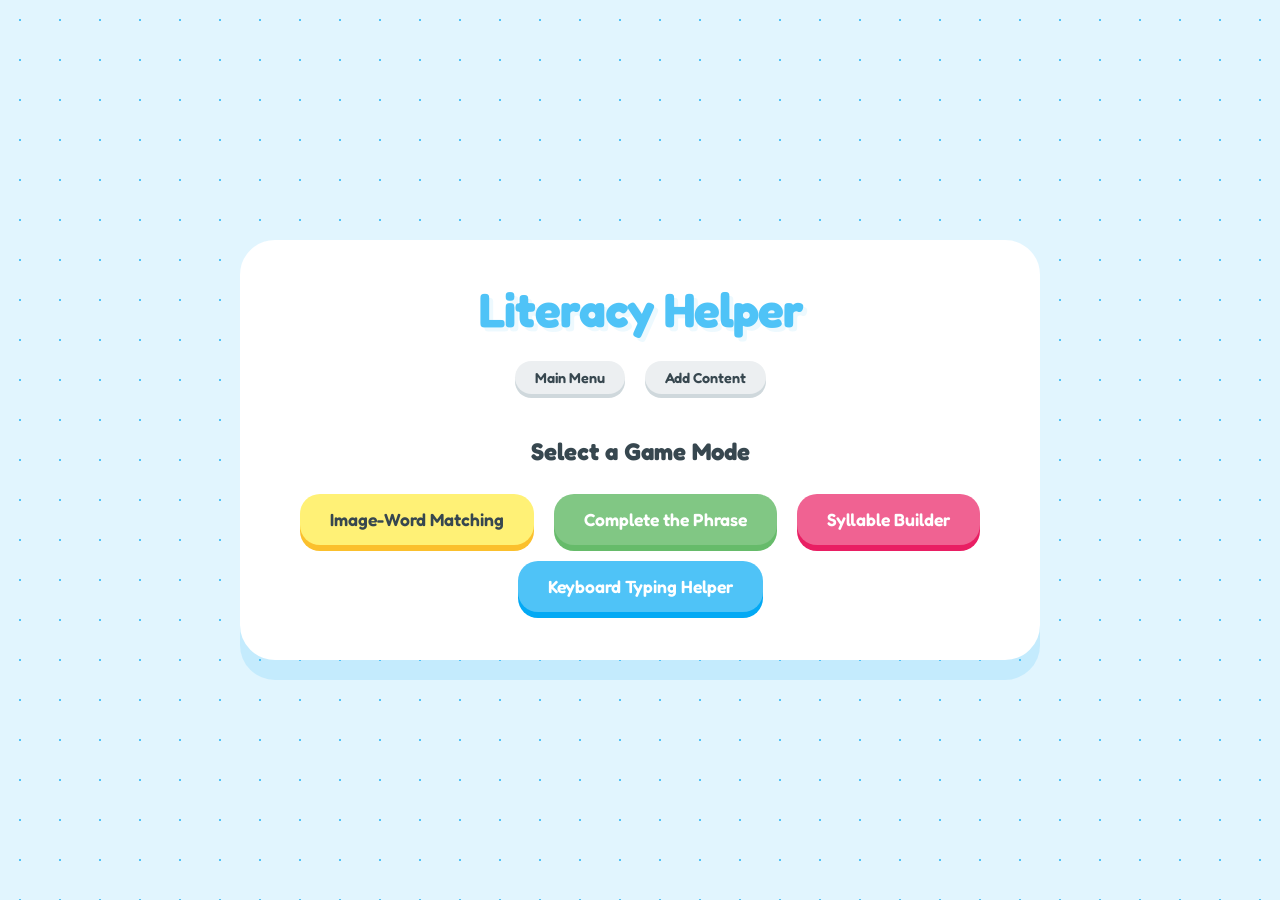
==== index.html @ 3e1d964c "game done" ====
<!DOCTYPE html>
<html lang="en">
<head>
    <meta charset="UTF-8">
    <meta name="viewport" content="width=device-width, initial-scale=1.0">
    <title>Literacy Helper</title>
    <link rel="stylesheet" href="style.css">
    <link href="https://fonts.googleapis.com/css2?family=Fredoka:wght@400;500;600;700&display=swap" rel="stylesheet">
</head>
<body>
    <div id="game-container">
        <header>
            <h1>Literacy Helper</h1>
            <nav id="main-nav">
                <button onclick="showMenu()">Main Menu</button>
                <button onclick="window.location.href='admin.html'">Add Content</button>
            </nav>
        </header>

        <main id="content">
            <!-- Main Menu -->
            <div id="menu" class="screen">
                <h2>Select a Game Mode</h2>
                <div class="mode-buttons">
                    <button onclick="startGame('image-match')">Image-Word Matching</button>
                    <button onclick="startGame('complete-phrase')">Complete the Phrase</button>
                    <button onclick="startGame('syllable-builder')">Syllable Builder</button>
                    <button onclick="startGame('keyboard-typing')">Keyboard Typing Helper</button>
                </div>
            </div>

            <!-- Game Screens (Hidden by default) -->
            <div id="game-screen" class="screen hidden">
                <div class="status-bar">
                   <button id="tts-btn" class="icon-btn">🔊 Listen</button>
                   <span id="score">Score: 0</span>
                </div>
                
                <div id="question-area">
                    <img id="game-image" src="" alt="Game Image" class="hidden">
                    <div id="question-text"></div>
                    <div id="interaction-area"></div>
                </div>

                <div id="feedback" class="hidden"></div>
                <div class="controls">
                    <button id="retry-btn" class="hidden" onclick="loadQuestion()">Retry</button>
                    <button id="next-btn" class="hidden" onclick="loadNextQuestion()">Next Question</button>
                </div>
            </div>
        </main>
    </div>

    <script src="script.js"></script>
</body>
</html>
---- style.css ----
:root {
  --blue: #4FC3F7;
  --green: #81C784;
  --yellow: #FFF176;
  --orange: #FFB74D;
  --pink: #F06292;
  --white: #FFFFFF;
  --text-dark: #37474F;
  --bg-color: #E1F5FE;
  
  --font-family: 'Fredoka', sans-serif;
  --radius-lg: 35px;
  --radius-md: 20px;
  --radius-pill: 100px;
  --shadow-main: 0 10px 0 rgba(0,0,0,0.05);
  --btn-shadow: 0 8px 0 rgba(0,0,0,0.1);
}

* {
  box-sizing: border-box;
}

body {
  font-family: var(--font-family);
  background-color: var(--bg-color);
  background-image: radial-gradient(var(--blue) 1px, transparent 1px);
  background-size: 40px 40px;
  color: var(--text-dark);
  margin: 0;
  padding: 0;
  display: flex;
  justify-content: center;
  align-items: center;
  height: 100vh;
  width: 100vw;
  overflow: hidden;
}

#game-container {
  background-color: var(--white);
  padding: 30px;
  border-radius: var(--radius-lg);
  box-shadow: 0 20px 0 rgba(79, 195, 247, 0.2);
  width: 90%;
  max-width: 800px;
  max-height: 95vh;
  text-align: center;
  position: relative;
  border: 10px solid var(--white);
  display: flex;
  flex-direction: column;
  overflow-y: auto;
}

h1 {
  font-size: 3em;
  margin: 0 0 15px 0;
  color: var(--blue);
  text-shadow: 4px 4px 0px rgba(79, 195, 247, 0.1);
  letter-spacing: -1px;
}

button {
  font-family: var(--font-family);
  font-size: 1.1em;
  font-weight: 600;
  padding: 15px 30px;
  margin: 8px;
  border: none;
  border-radius: var(--radius-md);
  cursor: pointer;
  transition: all 0.2s cubic-bezier(0.175, 0.885, 0.32, 1.275);
  position: relative;
  color: var(--text-dark);
}

button:hover {
  transform: translateY(-5px) scale(1.05);
}

button:active {
  transform: translateY(2px);
}

.mode-buttons button:nth-child(1) { background-color: var(--yellow); box-shadow: 0 6px 0 #FBC02D; }
.mode-buttons button:nth-child(2) { background-color: var(--green); box-shadow: 0 6px 0 #66BB6A; color: white; }
.mode-buttons button:nth-child(3) { background-color: var(--pink); box-shadow: 0 6px 0 #E91E63; color: white; }
.mode-buttons button:nth-child(4) { background-color: var(--blue); box-shadow: 0 6px 0 #03A9F4; color: white; }

#main-nav { margin-bottom: 15px; }
#main-nav button { padding: 8px 20px; font-size: 0.9em; background-color: #ECEFF1; box-shadow: 0 4px 0 #CFD8DC; }

#game-image {
  max-width: 250px;
  max-height: 180px;
  width: auto;
  height: auto;
  border-radius: var(--radius-md);
  margin: 0 auto 15px auto;
  border: 8px solid #F5F5F5;
  background-color: white;
  box-shadow: 0 8px 0 rgba(0,0,0,0.05);
}

#question-text {
  font-size: 1.8em;
  font-weight: 700;
  margin-bottom: 20px;
  color: var(--text-dark);
}

.option-btn { background-color: #F8F9FA; box-shadow: 0 6px 0 #E9ECEF; min-width: 130px; }
.correct { background-color: var(--green) !important; color: white !important; box-shadow: 0 6px 0 #388E3C !important; }
.wrong { background-color: var(--pink) !important; color: white !important; box-shadow: 0 6px 0 #C2185B !important; }

.status-bar {
  display: flex;
  justify-content: space-between;
  align-items: center;
  margin-bottom: 20px;
  padding: 8px 20px;
  background-color: #F1F8E9;
  border-radius: var(--radius-pill);
}

#score { font-size: 1.5em; font-weight: 700; color: var(--green); }
#tts-btn { background-color: var(--orange); color: white; box-shadow: 0 5px 0 #F57C00; font-size: 1em; }

#keyboard {
  background-color: #FAFAFA;
  padding: 15px;
  border-radius: var(--radius-lg);
  display: flex;
  flex-direction: column;
  gap: 8px;
  margin-top: 15px;
  box-shadow: inset 0 5px 15px rgba(0,0,0,0.05);
}
.keyboard-row { display: flex; justify-content: center; gap: 6px; }
.key { width: 45px; height: 55px; font-size: 1.2em; border-radius: 10px; background-color: white; box-shadow: 0 5px 0 #EEEEEE; display: flex; justify-content: center; align-items: center; padding: 0; }
.key.highlight { background-color: var(--yellow); box-shadow: 0 5px 0 #FBC02D; }

#current-build { font-size: 2em; margin-bottom: 20px; padding: 15px; background-color: #FFFDE7; border-radius: var(--radius-md); border: 4px dashed var(--orange); color: var(--pink); min-height: 60px; }
.syllable-btn { background-color: white; box-shadow: 0 6px 0 #F5F5F5; color: var(--blue); }

.controls { margin-top: 20px; display: flex; justify-content: center; gap: 15px; }
#retry-btn { background-color: #E0E0E0; box-shadow: 0 6px 0 #BDBDBD; }
#next-btn { background-color: var(--blue); color: white; box-shadow: 0 6px 0 #0288D1; font-size: 1.3em; }

.admin-form { text-align: left; display: flex; flex-direction: column; gap: 15px; }
.admin-form label { font-weight: 600; color: var(--blue); font-size: 1em; }
.admin-form input, .admin-form select { font-family: var(--font-family); padding: 12px; border: 3px solid #ECEFF1; border-radius: 12px; font-size: 0.9em; background-color: #FAFAFA; }
.admin-form input:focus { outline: none; border-color: var(--blue); }

#feedback { font-size: 1.8em; font-weight: 700; margin: 15px 0; padding: 10px; border-radius: var(--radius-md); animation: pop 0.4s cubic-bezier(0.175, 0.885, 0.32, 1.275); }
@keyframes pop { 0% { transform: scale(0.5); opacity: 0; } 100% { transform: scale(1); opacity: 1; } }

#typing-display { font-size: 2.5em; font-weight: 700; color: var(--pink); letter-spacing: 6px; margin-bottom: 15px; min-height: 1.1em; }

.screen { transition: opacity 0.5s; }
.hidden { display: none !important; }

/* Scrollbar styling */
#game-container::-webkit-scrollbar { width: 8px; }
#game-container::-webkit-scrollbar-track { background: #f1f1f1; border-radius: 10px; }
#game-container::-webkit-scrollbar-thumb { background: var(--blue); border-radius: 10px; }
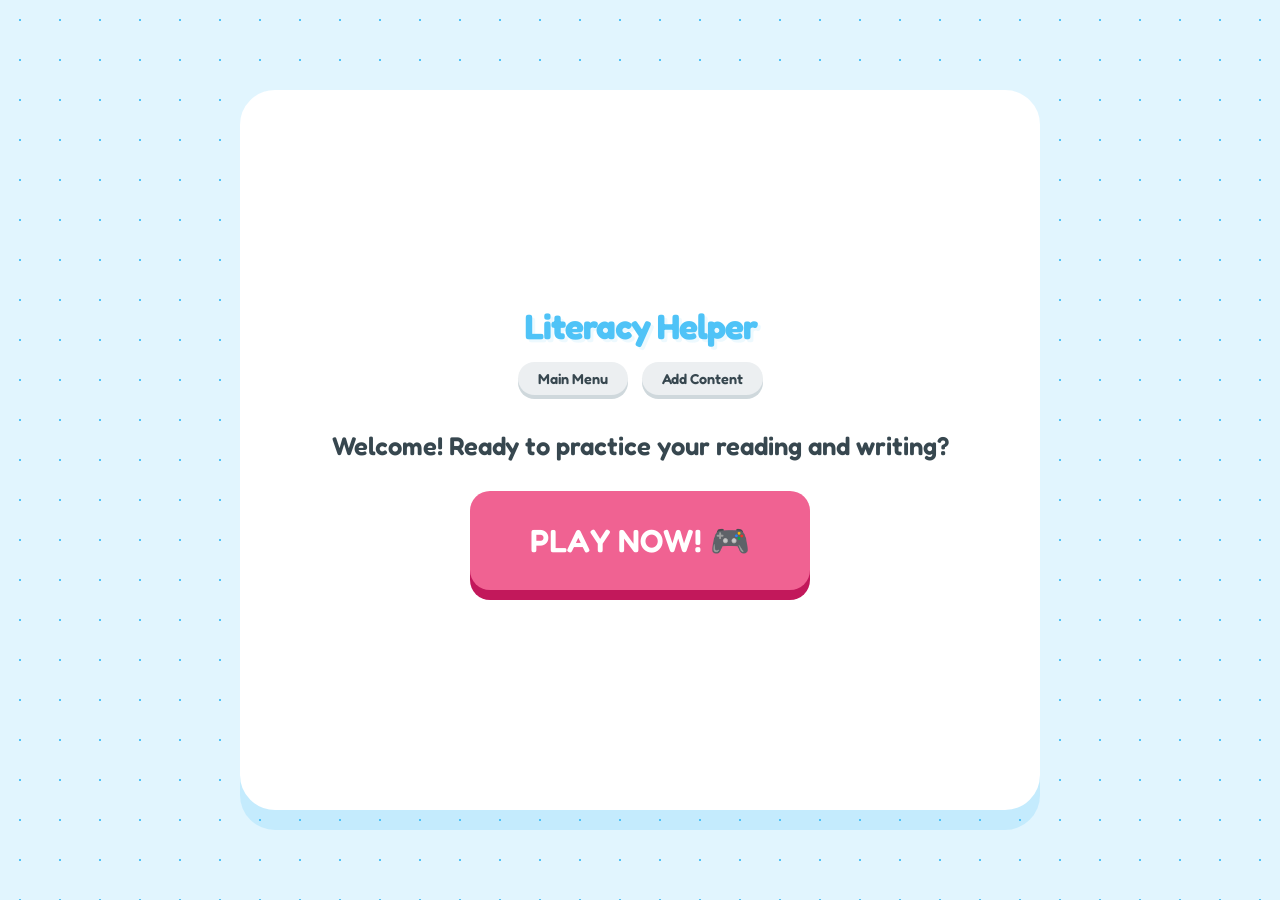
==== commit 1718255f: "joined game modes" ====
--- a/index.html
+++ b/index.html
@@ -20,12 +20,9 @@
         <main id="content">
             <!-- Main Menu -->
             <div id="menu" class="screen">
-                <h2>Select a Game Mode</h2>
-                <div class="mode-buttons">
-                    <button onclick="startGame('image-match')">Image-Word Matching</button>
-                    <button onclick="startGame('complete-phrase')">Complete the Phrase</button>
-                    <button onclick="startGame('syllable-builder')">Syllable Builder</button>
-                    <button onclick="startGame('keyboard-typing')">Keyboard Typing Helper</button>
+                <div class="menu-content">
+                    <p>Welcome! Ready to practice your reading and writing?</p>
+                    <button id="start-game-btn" onclick="startRandomGame()" style="font-size: 2em; padding: 30px 60px;">PLAY NOW! 🎮</button>
                 </div>
             </div>
 
--- a/style.css
+++ b/style.css
@@ -38,25 +38,37 @@
 
 #game-container {
   background-color: var(--white);
-  padding: 30px;
+  padding: 20px;
   border-radius: var(--radius-lg);
   box-shadow: 0 20px 0 rgba(79, 195, 247, 0.2);
-  width: 90%;
+  width: 95%;
   max-width: 800px;
-  max-height: 95vh;
+  min-height: 80vh;
+  max-height: 98vh;
   text-align: center;
   position: relative;
-  border: 10px solid var(--white);
+  border: 8px solid var(--white);
   display: flex;
   flex-direction: column;
+  justify-content: center;
+  align-items: center;
   overflow-y: auto;
 }
 
+.screen {
+  width: 100%;
+  flex-grow: 1;
+  display: flex;
+  flex-direction: column;
+  justify-content: space-between;
+  align-items: center;
+}
+
 h1 {
-  font-size: 3em;
-  margin: 0 0 15px 0;
+  font-size: 2.2em;
+  margin: 0 0 10px 0;
   color: var(--blue);
-  text-shadow: 4px 4px 0px rgba(79, 195, 247, 0.1);
+  text-shadow: 3px 3px 0px rgba(79, 195, 247, 0.1);
   letter-spacing: -1px;
 }
 
@@ -64,8 +76,8 @@
   font-family: var(--font-family);
   font-size: 1.1em;
   font-weight: 600;
-  padding: 15px 30px;
-  margin: 8px;
+  padding: 12px 25px;
+  margin: 5px;
   border: none;
   border-radius: var(--radius-md);
   cursor: pointer;
@@ -74,93 +86,105 @@
   color: var(--text-dark);
 }
 
-button:hover {
-  transform: translateY(-5px) scale(1.05);
-}
-
-button:active {
-  transform: translateY(2px);
-}
+button:hover { transform: translateY(-3px) scale(1.02); }
+button:active { transform: translateY(1px); }
 
 .mode-buttons button:nth-child(1) { background-color: var(--yellow); box-shadow: 0 6px 0 #FBC02D; }
 .mode-buttons button:nth-child(2) { background-color: var(--green); box-shadow: 0 6px 0 #66BB6A; color: white; }
 .mode-buttons button:nth-child(3) { background-color: var(--pink); box-shadow: 0 6px 0 #E91E63; color: white; }
 .mode-buttons button:nth-child(4) { background-color: var(--blue); box-shadow: 0 6px 0 #03A9F4; color: white; }
 
-#main-nav { margin-bottom: 15px; }
+#main-nav { margin-bottom: 5px; }
 #main-nav button { padding: 8px 20px; font-size: 0.9em; background-color: #ECEFF1; box-shadow: 0 4px 0 #CFD8DC; }
 
+#question-area {
+  flex-grow: 1;
+  display: flex;
+  flex-direction: column;
+  justify-content: center;
+  align-items: center;
+  width: 100%;
+}
+
 #game-image {
-  max-width: 250px;
-  max-height: 180px;
+  max-width: 200px;
+  max-height: 150px;
   width: auto;
   height: auto;
+  object-fit: contain;
   border-radius: var(--radius-md);
-  margin: 0 auto 15px auto;
-  border: 8px solid #F5F5F5;
+  margin-bottom: 10px;
+  border: 6px solid #F5F5F5;
   background-color: white;
-  box-shadow: 0 8px 0 rgba(0,0,0,0.05);
+  box-shadow: 0 6px 0 rgba(0,0,0,0.05);
+  flex-shrink: 1;
 }
 
 #question-text {
-  font-size: 1.8em;
+  font-size: 1.6em;
   font-weight: 700;
-  margin-bottom: 20px;
+  margin-bottom: 10px;
   color: var(--text-dark);
 }
 
-.option-btn { background-color: #F8F9FA; box-shadow: 0 6px 0 #E9ECEF; min-width: 130px; }
+.option-btn { background-color: #F8F9FA; box-shadow: 0 6px 0 #E9ECEF; min-width: 120px; }
 .correct { background-color: var(--green) !important; color: white !important; box-shadow: 0 6px 0 #388E3C !important; }
 .wrong { background-color: var(--pink) !important; color: white !important; box-shadow: 0 6px 0 #C2185B !important; }
 
 .status-bar {
+  width: 100%;
   display: flex;
   justify-content: space-between;
   align-items: center;
-  margin-bottom: 20px;
+  margin-bottom: 10px;
   padding: 8px 20px;
   background-color: #F1F8E9;
   border-radius: var(--radius-pill);
 }
 
-#score { font-size: 1.5em; font-weight: 700; color: var(--green); }
-#tts-btn { background-color: var(--orange); color: white; box-shadow: 0 5px 0 #F57C00; font-size: 1em; }
+#score { font-size: 1.4em; font-weight: 700; color: var(--green); }
+#tts-btn { background-color: var(--orange); color: white; box-shadow: 0 4px 0 #F57C00; font-size: 0.9em; }
 
 #keyboard {
   background-color: #FAFAFA;
-  padding: 15px;
-  border-radius: var(--radius-lg);
+  padding: 10px;
+  border-radius: var(--radius-md);
   display: flex;
   flex-direction: column;
-  gap: 8px;
-  margin-top: 15px;
+  gap: 5px;
+  width: 100%;
   box-shadow: inset 0 5px 15px rgba(0,0,0,0.05);
 }
-.keyboard-row { display: flex; justify-content: center; gap: 6px; }
-.key { width: 45px; height: 55px; font-size: 1.2em; border-radius: 10px; background-color: white; box-shadow: 0 5px 0 #EEEEEE; display: flex; justify-content: center; align-items: center; padding: 0; }
-.key.highlight { background-color: var(--yellow); box-shadow: 0 5px 0 #FBC02D; }
+.keyboard-row { display: flex; justify-content: center; gap: 5px; }
+.key { width: 40px; height: 45px; font-size: 1.1em; border-radius: 8px; background-color: white; box-shadow: 0 4px 0 #EEEEEE; display: flex; justify-content: center; align-items: center; padding: 0; }
+.key.highlight { background-color: var(--yellow); box-shadow: 0 4px 0 #FBC02D; }
 
-#current-build { font-size: 2em; margin-bottom: 20px; padding: 15px; background-color: #FFFDE7; border-radius: var(--radius-md); border: 4px dashed var(--orange); color: var(--pink); min-height: 60px; }
+#current-build { font-size: 1.8em; margin-bottom: 15px; padding: 10px; background-color: #FFFDE7; border-radius: var(--radius-md); border: 3px dashed var(--orange); color: var(--pink); min-height: 50px; }
 .syllable-btn { background-color: white; box-shadow: 0 6px 0 #F5F5F5; color: var(--blue); }
 
-.controls { margin-top: 20px; display: flex; justify-content: center; gap: 15px; }
-#retry-btn { background-color: #E0E0E0; box-shadow: 0 6px 0 #BDBDBD; }
+.controls { width: 100%; margin-top: 10px; display: flex; justify-content: center; gap: 15px; padding-bottom: 5px; }
+#retry-btn { background-color: #E0E0E0; box-shadow: 0 5px 0 #BDBDBD; }
 #next-btn { background-color: var(--blue); color: white; box-shadow: 0 6px 0 #0288D1; font-size: 1.3em; }
 
-.admin-form { text-align: left; display: flex; flex-direction: column; gap: 15px; }
-.admin-form label { font-weight: 600; color: var(--blue); font-size: 1em; }
-.admin-form input, .admin-form select { font-family: var(--font-family); padding: 12px; border: 3px solid #ECEFF1; border-radius: 12px; font-size: 0.9em; background-color: #FAFAFA; }
-.admin-form input:focus { outline: none; border-color: var(--blue); }
+.admin-form { text-align: left; display: flex; flex-direction: column; gap: 12px; overflow-y: auto; width: 100%; }
+.admin-form label { font-weight: 600; color: var(--blue); font-size: 0.9em; }
+.admin-form input, .admin-form select { font-family: var(--font-family); padding: 10px; border: 2px solid #ECEFF1; border-radius: 10px; font-size: 0.9em; background-color: #FAFAFA; }
 
-#feedback { font-size: 1.8em; font-weight: 700; margin: 15px 0; padding: 10px; border-radius: var(--radius-md); animation: pop 0.4s cubic-bezier(0.175, 0.885, 0.32, 1.275); }
+#feedback { font-size: 1.6em; font-weight: 700; margin: 10px 0; padding: 8px; border-radius: var(--radius-md); animation: pop 0.4s cubic-bezier(0.175, 0.885, 0.32, 1.275); }
 @keyframes pop { 0% { transform: scale(0.5); opacity: 0; } 100% { transform: scale(1); opacity: 1; } }
 
-#typing-display { font-size: 2.5em; font-weight: 700; color: var(--pink); letter-spacing: 6px; margin-bottom: 15px; min-height: 1.1em; }
+#typing-display { font-size: 2em; font-weight: 700; color: var(--pink); letter-spacing: 6px; margin-bottom: 5px; min-height: 1.1em; }
 
-.screen { transition: opacity 0.5s; }
+.menu-content { flex-grow: 1; display: flex; flex-direction: column; justify-content: center; align-items: center; }
+.menu-content p { font-size: 1.6em; font-weight: 600; margin-bottom: 25px; color: var(--text-dark); }
+
+#start-game-btn { background-color: var(--pink); color: white; box-shadow: 0 10px 0 #C2185B; font-size: 2em !important; animation: pulse 2s infinite; }
+#start-game-btn:hover { background-color: #F48FB1; box-shadow: 0 12px 0 #C2185B; }
+@keyframes pulse { 0% { transform: scale(1); } 50% { transform: scale(1.05); } 100% { transform: scale(1); } }
+
 .hidden { display: none !important; }
 
 /* Scrollbar styling */
-#game-container::-webkit-scrollbar { width: 8px; }
+#game-container::-webkit-scrollbar { width: 6px; }
 #game-container::-webkit-scrollbar-track { background: #f1f1f1; border-radius: 10px; }
 #game-container::-webkit-scrollbar-thumb { background: var(--blue); border-radius: 10px; }
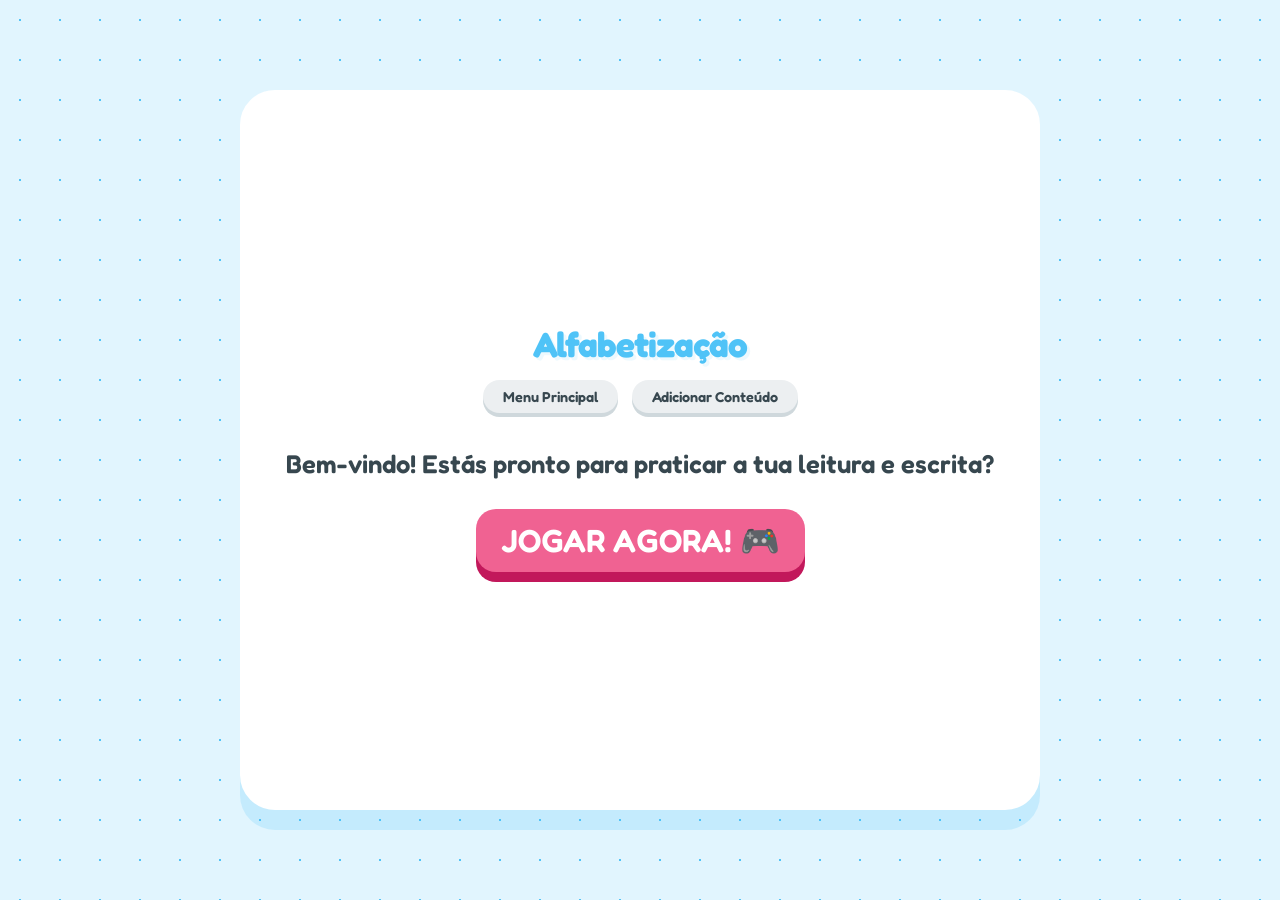
==== commit 69627a5e: "translated to pt_PT" ====
--- a/index.html
+++ b/index.html
@@ -1,48 +1,58 @@
 <!DOCTYPE html>
-<html lang="en">
+<html lang="pt-PT">
 <head>
     <meta charset="UTF-8">
     <meta name="viewport" content="width=device-width, initial-scale=1.0">
-    <title>Literacy Helper</title>
+    <title>Ajudante de Alfabetização</title>
     <link rel="stylesheet" href="style.css">
     <link href="https://fonts.googleapis.com/css2?family=Fredoka:wght@400;500;600;700&display=swap" rel="stylesheet">
 </head>
 <body>
     <div id="game-container">
         <header>
-            <h1>Literacy Helper</h1>
+            <h1>Alfabetização</h1>
             <nav id="main-nav">
-                <button onclick="showMenu()">Main Menu</button>
-                <button onclick="window.location.href='admin.html'">Add Content</button>
+                <button onclick="showMenu()">Menu Principal</button>
+                <button onclick="window.location.href='admin.html'">Adicionar Conteúdo</button>
             </nav>
         </header>
 
         <main id="content">
-            <!-- Main Menu -->
+            <!-- Menu Principal -->
             <div id="menu" class="screen">
                 <div class="menu-content">
-                    <p>Welcome! Ready to practice your reading and writing?</p>
-                    <button id="start-game-btn" onclick="startRandomGame()" style="font-size: 2em; padding: 30px 60px;">PLAY NOW! 🎮</button>
+                    <p>Bem-vindo! Estás pronto para praticar a tua leitura e escrita?</p>
+                    <button id="start-game-btn" onclick="startRandomGame()">JOGAR AGORA! 🎮</button>
                 </div>
             </div>
 
-            <!-- Game Screens (Hidden by default) -->
+            <!-- Ecrã de Jogo -->
             <div id="game-screen" class="screen hidden">
                 <div class="status-bar">
-                   <button id="tts-btn" class="icon-btn">🔊 Listen</button>
-                   <span id="score">Score: 0</span>
+                   <button id="tts-btn" class="icon-btn">🔇 Ouvir</button>
+                   <span id="score">Pontos: 0</span>
                 </div>
                 
                 <div id="question-area">
-                    <img id="game-image" src="" alt="Game Image" class="hidden">
+                    <img id="game-image" src="" alt="Imagem do Jogo" class="hidden">
                     <div id="question-text"></div>
                     <div id="interaction-area"></div>
                 </div>
 
                 <div id="feedback" class="hidden"></div>
                 <div class="controls">
-                    <button id="retry-btn" class="hidden" onclick="loadQuestion()">Retry</button>
-                    <button id="next-btn" class="hidden" onclick="loadNextQuestion()">Next Question</button>
+                    <button id="retry-btn" class="hidden" onclick="loadQuestion()">Tentar Novamente</button>
+                    <button id="next-btn" class="hidden" onclick="loadNextQuestion()">Próxima Pergunta</button>
+                </div>
+            </div>
+
+            <!-- Ecrã de Vitória -->
+            <div id="victory-screen" class="screen hidden">
+                <div class="victory-content">
+                    <h2 style="font-size: 3em; color: var(--green);">🎉 CONSEGUISTE! 🎉</h2>
+                    <p style="font-size: 2em;">Completaste todas as perguntas!</p>
+                    <div id="final-score" style="font-size: 3em; font-weight: 700; color: var(--pink); margin: 20px 0;">Pontuação Final: 0</div>
+                    <button onclick="showMenu()" style="font-size: 1.5em; background-color: var(--blue); color: white; box-shadow: 0 8px 0 #0288D1;">Jogar Novamente! 🔄</button>
                 </div>
             </div>
         </main>
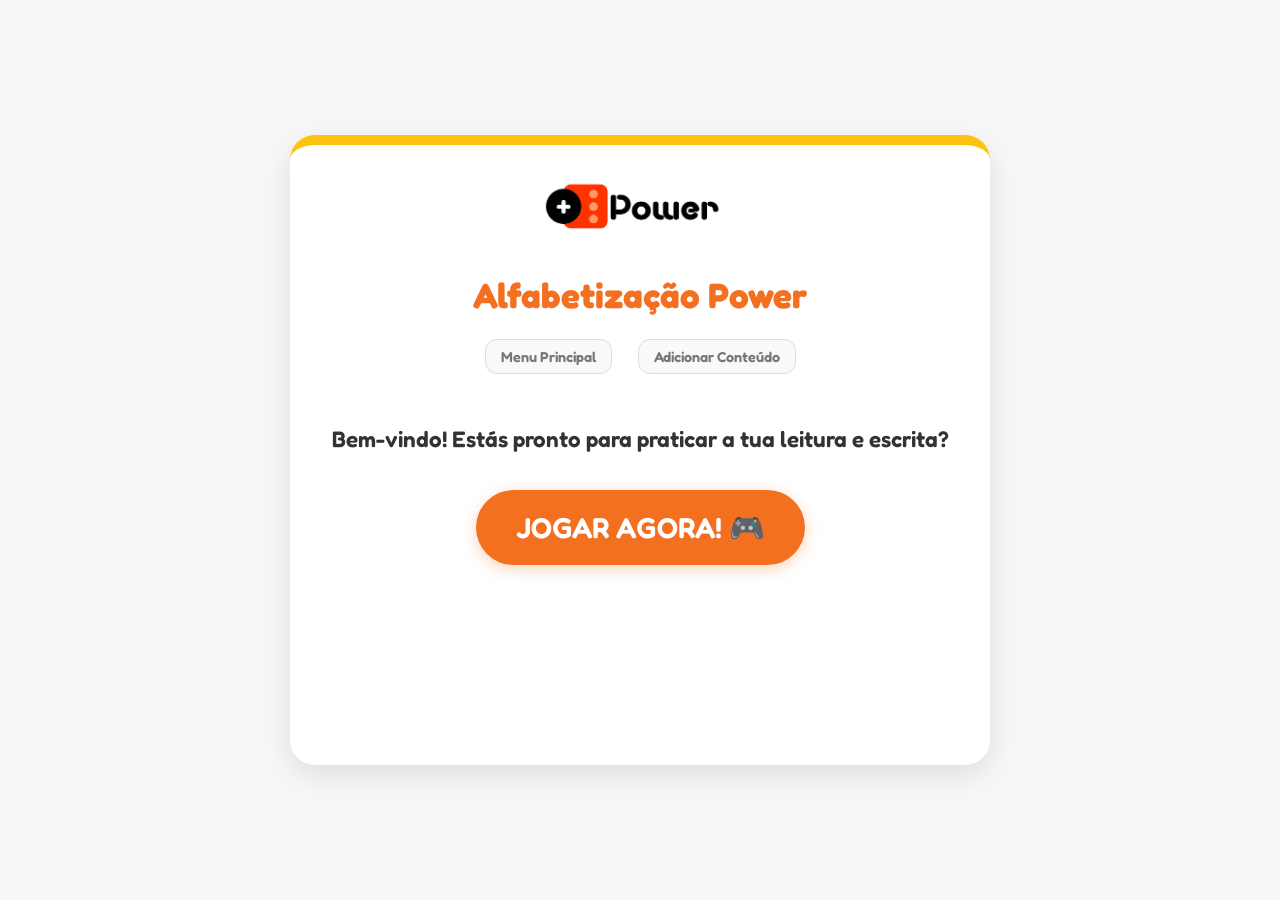
==== commit 08f1db28: "updated style" ====
--- a/index.html
+++ b/index.html
@@ -9,8 +9,11 @@
 </head>
 <body>
     <div id="game-container">
+        <div class="logo-container">
+            <img src="power_logo.avif" alt="Mais Power">
+        </div>
         <header>
-            <h1>Alfabetização</h1>
+            <h1>Alfabetização Power</h1>
             <nav id="main-nav">
                 <button onclick="showMenu()">Menu Principal</button>
                 <button onclick="window.location.href='admin.html'">Adicionar Conteúdo</button>
@@ -49,10 +52,10 @@
             <!-- Ecrã de Vitória -->
             <div id="victory-screen" class="screen hidden">
                 <div class="victory-content">
-                    <h2 style="font-size: 3em; color: var(--green);">🎉 CONSEGUISTE! 🎉</h2>
+                    <h2 style="font-size: 3em; color: var(--laranja);">🎉 CONSEGUISTE! 🎉</h2>
                     <p style="font-size: 2em;">Completaste todas as perguntas!</p>
-                    <div id="final-score" style="font-size: 3em; font-weight: 700; color: var(--pink); margin: 20px 0;">Pontuação Final: 0</div>
-                    <button onclick="showMenu()" style="font-size: 1.5em; background-color: var(--blue); color: white; box-shadow: 0 8px 0 #0288D1;">Jogar Novamente! 🔄</button>
+                    <div id="final-score" style="font-size: 3em; font-weight: 700; color: var(--cinza); margin: 20px 0;">Pontuação Final: 0</div>
+                    <button onclick="showMenu()" style="font-size: 1.5em; background-color: var(--laranja); color: white; border: none; border-radius: 50px; width: 100%; max-width: 400px; padding: 20px;">Jogar Novamente! 🔄</button>
                 </div>
             </div>
         </main>
--- a/style.css
+++ b/style.css
@@ -1,19 +1,16 @@
 :root {
-  --blue: #4FC3F7;
-  --green: #81C784;
-  --yellow: #FFF176;
-  --orange: #FFB74D;
-  --pink: #F06292;
-  --white: #FFFFFF;
-  --text-dark: #37474F;
-  --bg-color: #E1F5FE;
+  --laranja: #F37021;
+  --amarelo: #FFC20E;
+  --cinza: #333333;
+  --branco: #FFFFFF;
+  --fundo: #f7f7f7;
   
   --font-family: 'Fredoka', sans-serif;
-  --radius-lg: 35px;
-  --radius-md: 20px;
-  --radius-pill: 100px;
-  --shadow-main: 0 10px 0 rgba(0,0,0,0.05);
-  --btn-shadow: 0 8px 0 rgba(0,0,0,0.1);
+  --radius-lg: 25px;
+  --radius-md: 12px;
+  --radius-pill: 50px;
+  --shadow-main: 0 10px 30px rgba(0,0,0,0.1);
+  --btn-shadow: 0 4px 0 rgba(0,0,0,0.1);
 }
 
 * {
@@ -22,37 +19,46 @@
 
 body {
   font-family: var(--font-family);
-  background-color: var(--bg-color);
-  background-image: radial-gradient(var(--blue) 1px, transparent 1px);
-  background-size: 40px 40px;
-  color: var(--text-dark);
+  background-color: var(--fundo);
+  color: var(--cinza);
   margin: 0;
   padding: 0;
   display: flex;
   justify-content: center;
   align-items: center;
-  height: 100vh;
+  min-height: 100vh;
   width: 100vw;
-  overflow: hidden;
+  overflow-x: hidden;
 }
 
 #game-container {
-  background-color: var(--white);
-  padding: 20px;
+  background-color: var(--branco);
+  padding: 30px;
   border-radius: var(--radius-lg);
-  box-shadow: 0 20px 0 rgba(79, 195, 247, 0.2);
+  box-shadow: var(--shadow-main);
   width: 95%;
-  max-width: 800px;
-  min-height: 80vh;
-  max-height: 98vh;
+  max-width: 700px;
+  min-height: 70vh;
   text-align: center;
   position: relative;
-  border: 8px solid var(--white);
-  display: flex;
-  flex-direction: column;
-  justify-content: center;
-  align-items: center;
-  overflow-y: auto;
+  border-top: 10px solid var(--amarelo);
+  display: flex;
+  flex-direction: column;
+  justify-content: flex-start;
+  align-items: center;
+  margin: 20px;
+}
+
+.logo-container {
+  width: 200px;
+  margin-bottom: 20px;
+  flex-shrink: 0;
+}
+
+.logo-container img {
+  width: 100%;
+  height: auto;
+  object-fit: contain;
 }
 
 .screen {
@@ -60,131 +66,197 @@
   flex-grow: 1;
   display: flex;
   flex-direction: column;
-  justify-content: space-between;
+  justify-content: flex-start;
   align-items: center;
 }
 
 h1 {
   font-size: 2.2em;
-  margin: 0 0 10px 0;
-  color: var(--blue);
-  text-shadow: 3px 3px 0px rgba(79, 195, 247, 0.1);
-  letter-spacing: -1px;
+  margin: 0 0 15px 0;
+  color: var(--laranja);
+  font-weight: 700;
 }
 
 button {
   font-family: var(--font-family);
   font-size: 1.1em;
   font-weight: 600;
-  padding: 12px 25px;
-  margin: 5px;
-  border: none;
+  padding: 15px 25px;
+  margin: 8px;
+  border: 2px solid var(--laranja);
   border-radius: var(--radius-md);
   cursor: pointer;
-  transition: all 0.2s cubic-bezier(0.175, 0.885, 0.32, 1.275);
-  position: relative;
-  color: var(--text-dark);
-}
-
-button:hover { transform: translateY(-3px) scale(1.02); }
-button:active { transform: translateY(1px); }
-
-.mode-buttons button:nth-child(1) { background-color: var(--yellow); box-shadow: 0 6px 0 #FBC02D; }
-.mode-buttons button:nth-child(2) { background-color: var(--green); box-shadow: 0 6px 0 #66BB6A; color: white; }
-.mode-buttons button:nth-child(3) { background-color: var(--pink); box-shadow: 0 6px 0 #E91E63; color: white; }
-.mode-buttons button:nth-child(4) { background-color: var(--blue); box-shadow: 0 6px 0 #03A9F4; color: white; }
-
-#main-nav { margin-bottom: 5px; }
-#main-nav button { padding: 8px 20px; font-size: 0.9em; background-color: #ECEFF1; box-shadow: 0 4px 0 #CFD8DC; }
+  transition: all 0.2s ease;
+  background-color: var(--branco);
+  color: var(--laranja);
+}
+
+button:hover:not(:disabled) {
+  background-color: var(--laranja);
+  color: var(--branco);
+}
+
+button:active { transform: translateY(2px); }
+
+#main-nav { margin-bottom: 20px; width: 100%; display: flex; justify-content: center; gap: 10px; }
+#main-nav button { 
+  padding: 8px 15px; 
+  font-size: 0.9em; 
+  border: 1px solid #ddd; 
+  color: #777; 
+  background-color: #f9f9f9; 
+}
+#main-nav button:hover { background-color: #eee; color: var(--cinza); border-color: #ccc; }
 
 #question-area {
   flex-grow: 1;
   display: flex;
   flex-direction: column;
-  justify-content: center;
+  justify-content: flex-start;
   align-items: center;
   width: 100%;
 }
 
 #game-image {
-  max-width: 200px;
-  max-height: 150px;
-  width: auto;
-  height: auto;
-  object-fit: contain;
+  width: 100%;
+  max-width: 400px;
+  height: 250px;
+  object-fit: cover;
   border-radius: var(--radius-md);
-  margin-bottom: 10px;
-  border: 6px solid #F5F5F5;
-  background-color: white;
-  box-shadow: 0 6px 0 rgba(0,0,0,0.05);
-  flex-shrink: 1;
+  margin-bottom: 20px;
+  border: 1px solid #ddd;
+  background-color: #eee;
 }
 
 #question-text {
   font-size: 1.6em;
   font-weight: 700;
-  margin-bottom: 10px;
-  color: var(--text-dark);
-}
-
-.option-btn { background-color: #F8F9FA; box-shadow: 0 6px 0 #E9ECEF; min-width: 120px; }
-.correct { background-color: var(--green) !important; color: white !important; box-shadow: 0 6px 0 #388E3C !important; }
-.wrong { background-color: var(--pink) !important; color: white !important; box-shadow: 0 6px 0 #C2185B !important; }
+  margin-bottom: 25px;
+  color: var(--cinza);
+}
+
+.option-btn { width: 100%; max-width: 400px; margin: 5px auto; }
+.correct { background-color: #27ae60 !important; color: white !important; border-color: #27ae60 !important; }
+.wrong { background-color: #e74c3c !important; color: white !important; border-color: #e74c3c !important; }
 
 .status-bar {
   width: 100%;
   display: flex;
   justify-content: space-between;
   align-items: center;
-  margin-bottom: 10px;
-  padding: 8px 20px;
-  background-color: #F1F8E9;
+  margin-bottom: 20px;
+  padding: 10px 0;
+  border-bottom: 2px solid #f0f0f0;
+}
+
+#score { font-size: 1.2em; font-weight: 700; color: var(--laranja); }
+#tts-btn { 
+  padding: 8px 15px; 
+  font-size: 0.9em; 
+  background-color: var(--amarelo); 
+  border-color: var(--amarelo); 
+  color: var(--cinza); 
+}
+#tts-btn:hover { background-color: #f0b70d; border-color: #f0b70d; }
+
+#keyboard {
+  background-color: #f9f9f9;
+  padding: 15px;
+  border-radius: var(--radius-md);
+  display: flex;
+  flex-direction: column;
+  gap: 8px;
+  width: 100%;
+  border: 1px solid #eee;
+}
+.keyboard-row { display: flex; justify-content: center; gap: 8px; }
+.key { 
+  width: 40px; 
+  height: 45px; 
+  font-size: 1.1em; 
+  border-radius: 8px; 
+  background-color: white; 
+  border: 1px solid #ddd;
+  display: flex; 
+  justify-content: center; 
+  align-items: center; 
+  padding: 0; 
+  margin: 0;
+  color: var(--cinza);
+}
+.key.highlight { background-color: var(--amarelo); border-color: #f0b70d; }
+
+#current-build { 
+  font-size: 1.8em; 
+  margin-bottom: 20px; 
+  padding: 15px; 
+  background-color: #fffef0; 
+  border-radius: var(--radius-md); 
+  border: 2px dashed var(--amarelo); 
+  color: var(--laranja); 
+  min-height: 60px;
+  width: 100%;
+}
+.syllable-btn { background-color: white; border: 2px solid var(--amarelo); color: var(--cinza); width: auto; min-width: 60px; }
+.syllable-btn:hover { background-color: var(--amarelo); }
+
+.controls { width: 100%; margin-top: 25px; display: flex; flex-direction: column; align-items: center; gap: 10px; }
+#retry-btn { background-color: #eee; border-color: #ddd; color: #777; width: 100%; max-width: 400px; }
+#next-btn { 
+  background-color: var(--cinza); 
+  color: white; 
+  border: none; 
+  border-radius: var(--radius-pill); 
+  width: 100%; 
+  max-width: 400px;
+  font-size: 1.2em;
+}
+#next-btn:hover { background-color: #444; }
+
+.admin-form { text-align: left; display: flex; flex-direction: column; gap: 15px; width: 100%; }
+.admin-form label { font-weight: 600; color: var(--laranja); font-size: 1em; }
+.admin-form input, .admin-form select { 
+  font-family: var(--font-family); 
+  padding: 12px; 
+  border: 1px solid #ddd; 
+  border-radius: 8px; 
+  font-size: 1em; 
+  background-color: #fff; 
+}
+
+#feedback { 
+  font-size: 1.4em; 
+  font-weight: 700; 
+  margin: 15px 0; 
+  height: 30px;
+}
+
+#typing-display { font-size: 2.2em; font-weight: 700; color: var(--laranja); letter-spacing: 6px; margin-bottom: 15px; min-height: 1.2em; }
+
+.menu-content { flex-grow: 1; display: flex; flex-direction: column; justify-content: center; align-items: center; }
+.menu-content p { font-size: 1.4em; font-weight: 600; margin-bottom: 30px; color: var(--cinza); }
+
+#start-game-btn { 
+  background-color: var(--laranja); 
+  color: white; 
+  border: none;
   border-radius: var(--radius-pill);
-}
-
-#score { font-size: 1.4em; font-weight: 700; color: var(--green); }
-#tts-btn { background-color: var(--orange); color: white; box-shadow: 0 4px 0 #F57C00; font-size: 0.9em; }
-
-#keyboard {
-  background-color: #FAFAFA;
-  padding: 10px;
-  border-radius: var(--radius-md);
-  display: flex;
-  flex-direction: column;
-  gap: 5px;
-  width: 100%;
-  box-shadow: inset 0 5px 15px rgba(0,0,0,0.05);
-}
-.keyboard-row { display: flex; justify-content: center; gap: 5px; }
-.key { width: 40px; height: 45px; font-size: 1.1em; border-radius: 8px; background-color: white; box-shadow: 0 4px 0 #EEEEEE; display: flex; justify-content: center; align-items: center; padding: 0; }
-.key.highlight { background-color: var(--yellow); box-shadow: 0 4px 0 #FBC02D; }
-
-#current-build { font-size: 1.8em; margin-bottom: 15px; padding: 10px; background-color: #FFFDE7; border-radius: var(--radius-md); border: 3px dashed var(--orange); color: var(--pink); min-height: 50px; }
-.syllable-btn { background-color: white; box-shadow: 0 6px 0 #F5F5F5; color: var(--blue); }
-
-.controls { width: 100%; margin-top: 10px; display: flex; justify-content: center; gap: 15px; padding-bottom: 5px; }
-#retry-btn { background-color: #E0E0E0; box-shadow: 0 5px 0 #BDBDBD; }
-#next-btn { background-color: var(--blue); color: white; box-shadow: 0 6px 0 #0288D1; font-size: 1.3em; }
-
-.admin-form { text-align: left; display: flex; flex-direction: column; gap: 12px; overflow-y: auto; width: 100%; }
-.admin-form label { font-weight: 600; color: var(--blue); font-size: 0.9em; }
-.admin-form input, .admin-form select { font-family: var(--font-family); padding: 10px; border: 2px solid #ECEFF1; border-radius: 10px; font-size: 0.9em; background-color: #FAFAFA; }
-
-#feedback { font-size: 1.6em; font-weight: 700; margin: 10px 0; padding: 8px; border-radius: var(--radius-md); animation: pop 0.4s cubic-bezier(0.175, 0.885, 0.32, 1.275); }
-@keyframes pop { 0% { transform: scale(0.5); opacity: 0; } 100% { transform: scale(1); opacity: 1; } }
-
-#typing-display { font-size: 2em; font-weight: 700; color: var(--pink); letter-spacing: 6px; margin-bottom: 5px; min-height: 1.1em; }
-
-.menu-content { flex-grow: 1; display: flex; flex-direction: column; justify-content: center; align-items: center; }
-.menu-content p { font-size: 1.6em; font-weight: 600; margin-bottom: 25px; color: var(--text-dark); }
-
-#start-game-btn { background-color: var(--pink); color: white; box-shadow: 0 10px 0 #C2185B; font-size: 2em !important; animation: pulse 2s infinite; }
-#start-game-btn:hover { background-color: #F48FB1; box-shadow: 0 12px 0 #C2185B; }
-@keyframes pulse { 0% { transform: scale(1); } 50% { transform: scale(1.05); } 100% { transform: scale(1); } }
+  font-size: 1.8em !important; 
+  padding: 20px 40px;
+  box-shadow: 0 4px 15px rgba(243, 112, 33, 0.3);
+}
+#start-game-btn:hover { background-color: #e66519; transform: scale(1.05); }
 
 .hidden { display: none !important; }
 
 /* Scrollbar styling */
 #game-container::-webkit-scrollbar { width: 6px; }
 #game-container::-webkit-scrollbar-track { background: #f1f1f1; border-radius: 10px; }
-#game-container::-webkit-scrollbar-thumb { background: var(--blue); border-radius: 10px; }
+#game-container::-webkit-scrollbar-thumb { background: var(--laranja); border-radius: 10px; }
+
+@media (max-width: 600px) {
+  #game-container { padding: 20px; }
+  .logo-container { width: 150px; }
+  h1 { font-size: 1.8em; }
+  #question-text { font-size: 1.3em; }
+}
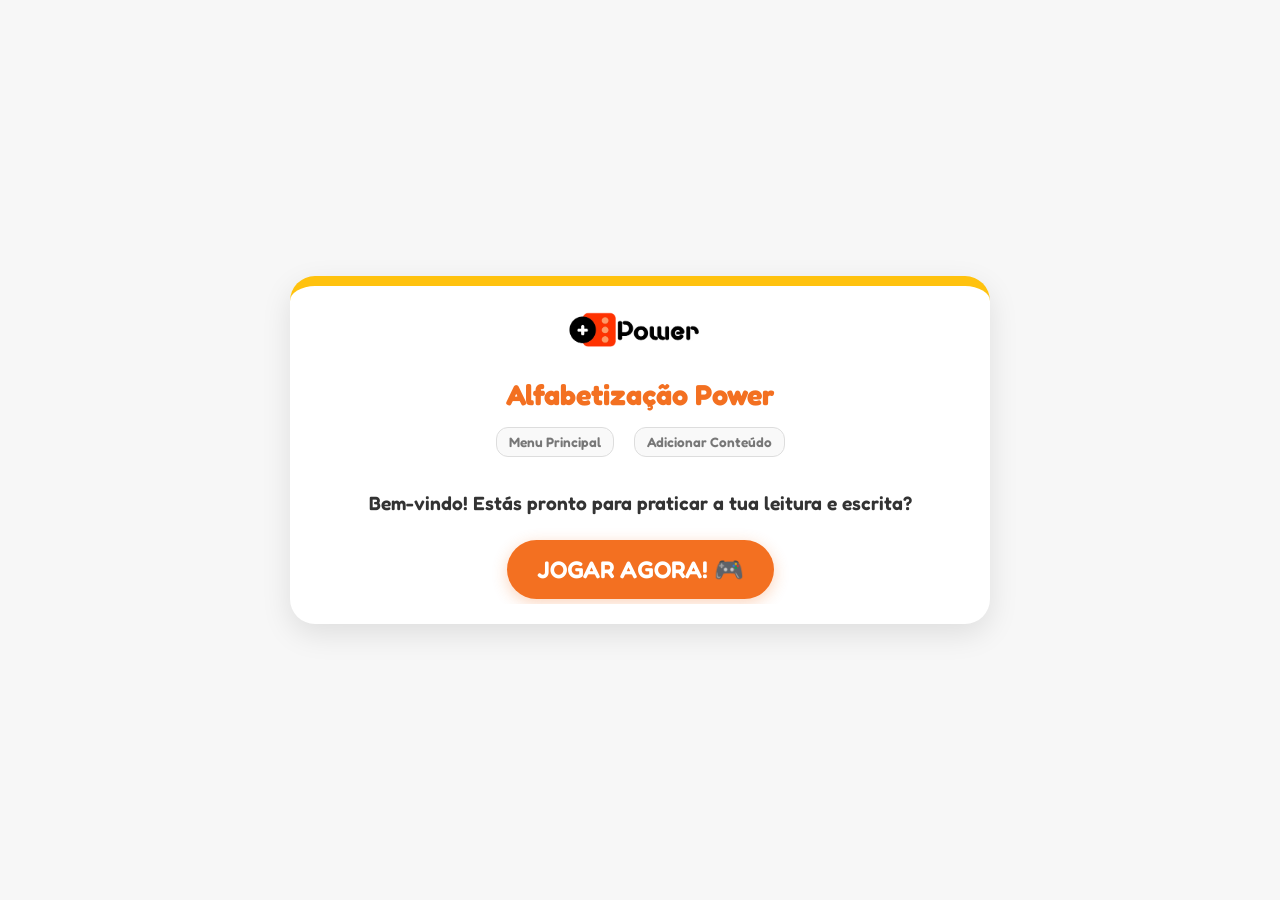
==== commit 0149dc2b: "change clear data text color" ====
--- a/index.html
+++ b/index.html
@@ -61,6 +61,7 @@
         </main>
     </div>
 
+    <script src="questions.js"></script>
     <script src="script.js"></script>
 </body>
 </html>
--- a/style.css
+++ b/style.css
@@ -33,12 +33,12 @@
 
 #game-container {
   background-color: var(--branco);
-  padding: 30px;
+  padding: 20px 30px;
   border-radius: var(--radius-lg);
   box-shadow: var(--shadow-main);
   width: 95%;
   max-width: 700px;
-  min-height: 70vh;
+  max-height: 95vh;
   text-align: center;
   position: relative;
   border-top: 10px solid var(--amarelo);
@@ -46,12 +46,13 @@
   flex-direction: column;
   justify-content: flex-start;
   align-items: center;
-  margin: 20px;
+  margin: 10px;
+  overflow: hidden;
 }
 
 .logo-container {
-  width: 200px;
-  margin-bottom: 20px;
+  width: 150px;
+  margin-bottom: 10px;
   flex-shrink: 0;
 }
 
@@ -68,11 +69,12 @@
   flex-direction: column;
   justify-content: flex-start;
   align-items: center;
+  overflow-y: auto;
 }
 
 h1 {
-  font-size: 2.2em;
-  margin: 0 0 15px 0;
+  font-size: 1.8em;
+  margin: 0 0 10px 0;
   color: var(--laranja);
   font-weight: 700;
 }
@@ -81,8 +83,8 @@
   font-family: var(--font-family);
   font-size: 1.1em;
   font-weight: 600;
-  padding: 15px 25px;
-  margin: 8px;
+  padding: 12px 20px;
+  margin: 5px;
   border: 2px solid var(--laranja);
   border-radius: var(--radius-md);
   cursor: pointer;
@@ -98,10 +100,10 @@
 
 button:active { transform: translateY(2px); }
 
-#main-nav { margin-bottom: 20px; width: 100%; display: flex; justify-content: center; gap: 10px; }
+#main-nav { margin-bottom: 10px; width: 100%; display: flex; justify-content: center; gap: 10px; flex-shrink: 0; }
 #main-nav button { 
-  padding: 8px 15px; 
-  font-size: 0.9em; 
+  padding: 6px 12px; 
+  font-size: 0.85em; 
   border: 1px solid #ddd; 
   color: #777; 
   background-color: #f9f9f9; 
@@ -119,23 +121,24 @@
 
 #game-image {
   width: 100%;
-  max-width: 400px;
-  height: 250px;
+  max-width: 320px;
+  height: 180px;
   object-fit: cover;
   border-radius: var(--radius-md);
-  margin-bottom: 20px;
+  margin-bottom: 10px;
   border: 1px solid #ddd;
   background-color: #eee;
+  flex-shrink: 0;
 }
 
 #question-text {
-  font-size: 1.6em;
+  font-size: 1.4em;
   font-weight: 700;
-  margin-bottom: 25px;
+  margin-bottom: 15px;
   color: var(--cinza);
 }
 
-.option-btn { width: 100%; max-width: 400px; margin: 5px auto; }
+.option-btn { width: 100%; max-width: 400px; margin: 4px auto; padding: 10px; }
 .correct { background-color: #27ae60 !important; color: white !important; border-color: #27ae60 !important; }
 .wrong { background-color: #e74c3c !important; color: white !important; border-color: #e74c3c !important; }
 
@@ -144,15 +147,16 @@
   display: flex;
   justify-content: space-between;
   align-items: center;
-  margin-bottom: 20px;
-  padding: 10px 0;
+  margin-bottom: 10px;
+  padding: 5px 0;
   border-bottom: 2px solid #f0f0f0;
-}
-
-#score { font-size: 1.2em; font-weight: 700; color: var(--laranja); }
+  flex-shrink: 0;
+}
+
+#score { font-size: 1.1em; font-weight: 700; color: var(--laranja); }
 #tts-btn { 
-  padding: 8px 15px; 
-  font-size: 0.9em; 
+  padding: 6px 12px; 
+  font-size: 0.85em; 
   background-color: var(--amarelo); 
   border-color: var(--amarelo); 
   color: var(--cinza); 
@@ -161,20 +165,20 @@
 
 #keyboard {
   background-color: #f9f9f9;
-  padding: 15px;
+  padding: 10px;
   border-radius: var(--radius-md);
   display: flex;
   flex-direction: column;
-  gap: 8px;
+  gap: 5px;
   width: 100%;
   border: 1px solid #eee;
 }
-.keyboard-row { display: flex; justify-content: center; gap: 8px; }
+.keyboard-row { display: flex; justify-content: center; gap: 5px; }
 .key { 
-  width: 40px; 
-  height: 45px; 
-  font-size: 1.1em; 
-  border-radius: 8px; 
+  width: 35px; 
+  height: 40px; 
+  font-size: 1em; 
+  border-radius: 6px; 
   background-color: white; 
   border: 1px solid #ddd;
   display: flex; 
@@ -187,21 +191,21 @@
 .key.highlight { background-color: var(--amarelo); border-color: #f0b70d; }
 
 #current-build { 
-  font-size: 1.8em; 
-  margin-bottom: 20px; 
-  padding: 15px; 
+  font-size: 1.6em; 
+  margin-bottom: 10px; 
+  padding: 10px; 
   background-color: #fffef0; 
   border-radius: var(--radius-md); 
   border: 2px dashed var(--amarelo); 
   color: var(--laranja); 
-  min-height: 60px;
-  width: 100%;
-}
-.syllable-btn { background-color: white; border: 2px solid var(--amarelo); color: var(--cinza); width: auto; min-width: 60px; }
+  min-height: 50px;
+  width: 100%;
+}
+.syllable-btn { background-color: white; border: 2px solid var(--amarelo); color: var(--cinza); width: auto; min-width: 50px; padding: 10px; }
 .syllable-btn:hover { background-color: var(--amarelo); }
 
-.controls { width: 100%; margin-top: 25px; display: flex; flex-direction: column; align-items: center; gap: 10px; }
-#retry-btn { background-color: #eee; border-color: #ddd; color: #777; width: 100%; max-width: 400px; }
+.controls { width: 100%; margin-top: 10px; display: flex; flex-direction: column; align-items: center; gap: 5px; flex-shrink: 0; }
+#retry-btn { background-color: #eee; border-color: #ddd; color: #777; width: 100%; max-width: 400px; padding: 8px; }
 #next-btn { 
   background-color: var(--cinza); 
   color: white; 
@@ -209,40 +213,41 @@
   border-radius: var(--radius-pill); 
   width: 100%; 
   max-width: 400px;
-  font-size: 1.2em;
+  font-size: 1.1em;
+  padding: 12px;
 }
 #next-btn:hover { background-color: #444; }
 
-.admin-form { text-align: left; display: flex; flex-direction: column; gap: 15px; width: 100%; }
-.admin-form label { font-weight: 600; color: var(--laranja); font-size: 1em; }
+.admin-form { text-align: left; display: flex; flex-direction: column; gap: 10px; width: 100%; }
+.admin-form label { font-weight: 600; color: var(--laranja); font-size: 0.9em; }
 .admin-form input, .admin-form select { 
   font-family: var(--font-family); 
-  padding: 12px; 
+  padding: 10px; 
   border: 1px solid #ddd; 
   border-radius: 8px; 
-  font-size: 1em; 
+  font-size: 0.9em; 
   background-color: #fff; 
 }
 
 #feedback { 
-  font-size: 1.4em; 
+  font-size: 1.2em; 
   font-weight: 700; 
-  margin: 15px 0; 
-  height: 30px;
-}
-
-#typing-display { font-size: 2.2em; font-weight: 700; color: var(--laranja); letter-spacing: 6px; margin-bottom: 15px; min-height: 1.2em; }
+  margin: 10px 0; 
+  height: 25px;
+}
+
+#typing-display { font-size: 1.8em; font-weight: 700; color: var(--laranja); letter-spacing: 6px; margin-bottom: 10px; min-height: 1.1em; }
 
 .menu-content { flex-grow: 1; display: flex; flex-direction: column; justify-content: center; align-items: center; }
-.menu-content p { font-size: 1.4em; font-weight: 600; margin-bottom: 30px; color: var(--cinza); }
+.menu-content p { font-size: 1.2em; font-weight: 600; margin-bottom: 20px; color: var(--cinza); }
 
 #start-game-btn { 
   background-color: var(--laranja); 
   color: white; 
   border: none;
   border-radius: var(--radius-pill);
-  font-size: 1.8em !important; 
-  padding: 20px 40px;
+  font-size: 1.5em !important; 
+  padding: 15px 30px;
   box-shadow: 0 4px 15px rgba(243, 112, 33, 0.3);
 }
 #start-game-btn:hover { background-color: #e66519; transform: scale(1.05); }
